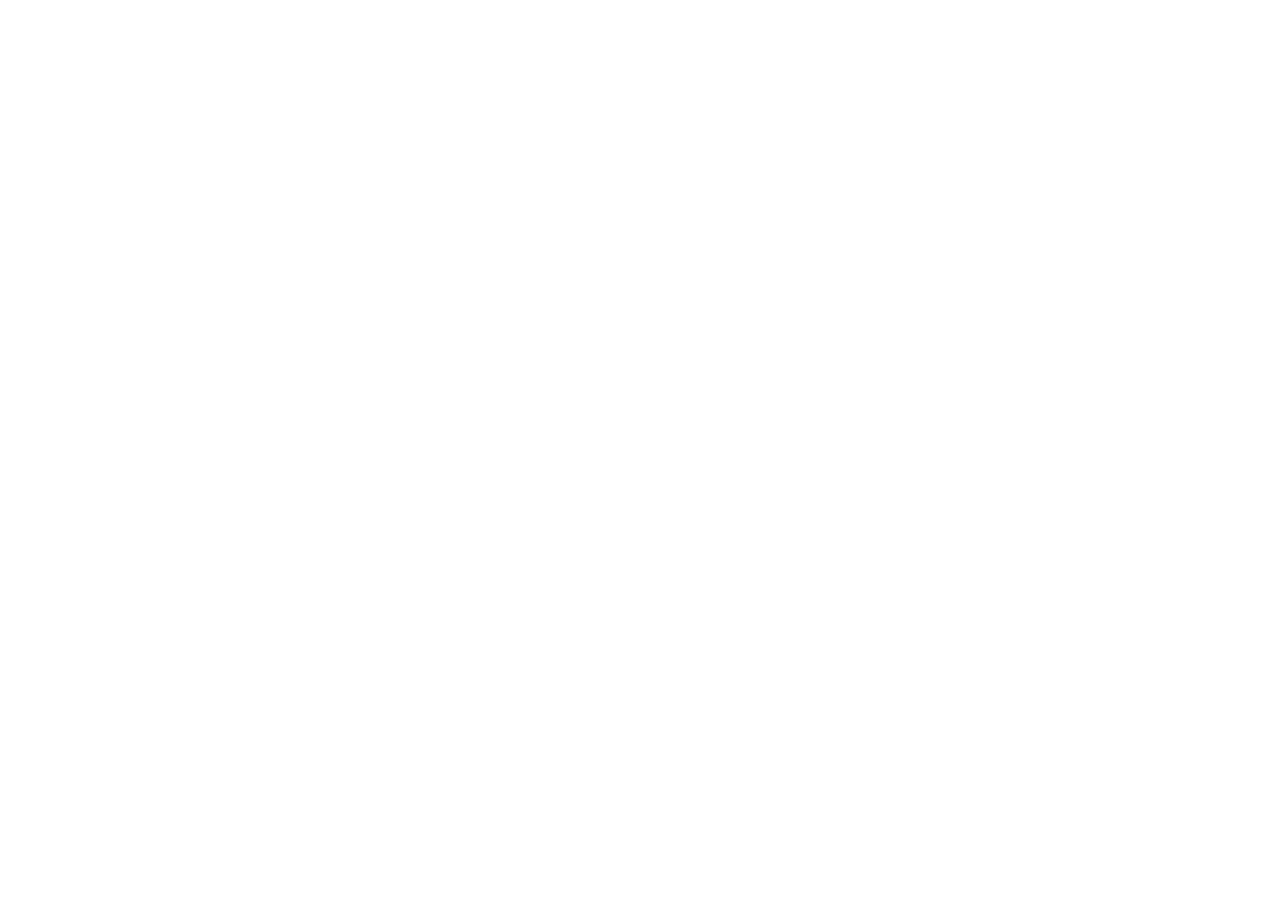
==== contact/contact.html @ a5d39ff1 "Second commit" ====
<!DOCTYPE html>
<html lang="en">
<head>
    <meta charset="UTF-8">
    <meta name="viewport" content="width=device-width, initial-scale=1.0">
    <title>Contact</title>
</head>
<body>
    <!-- Dallimi prej about us, textfieldat -->
    <!-- Forma me minimumin 5 inpute te ndryshme -->
    <!-- Infot per kompanine -->
    <!-- Our team* -->
    <!-- Kontakti -->
</body>
</html>
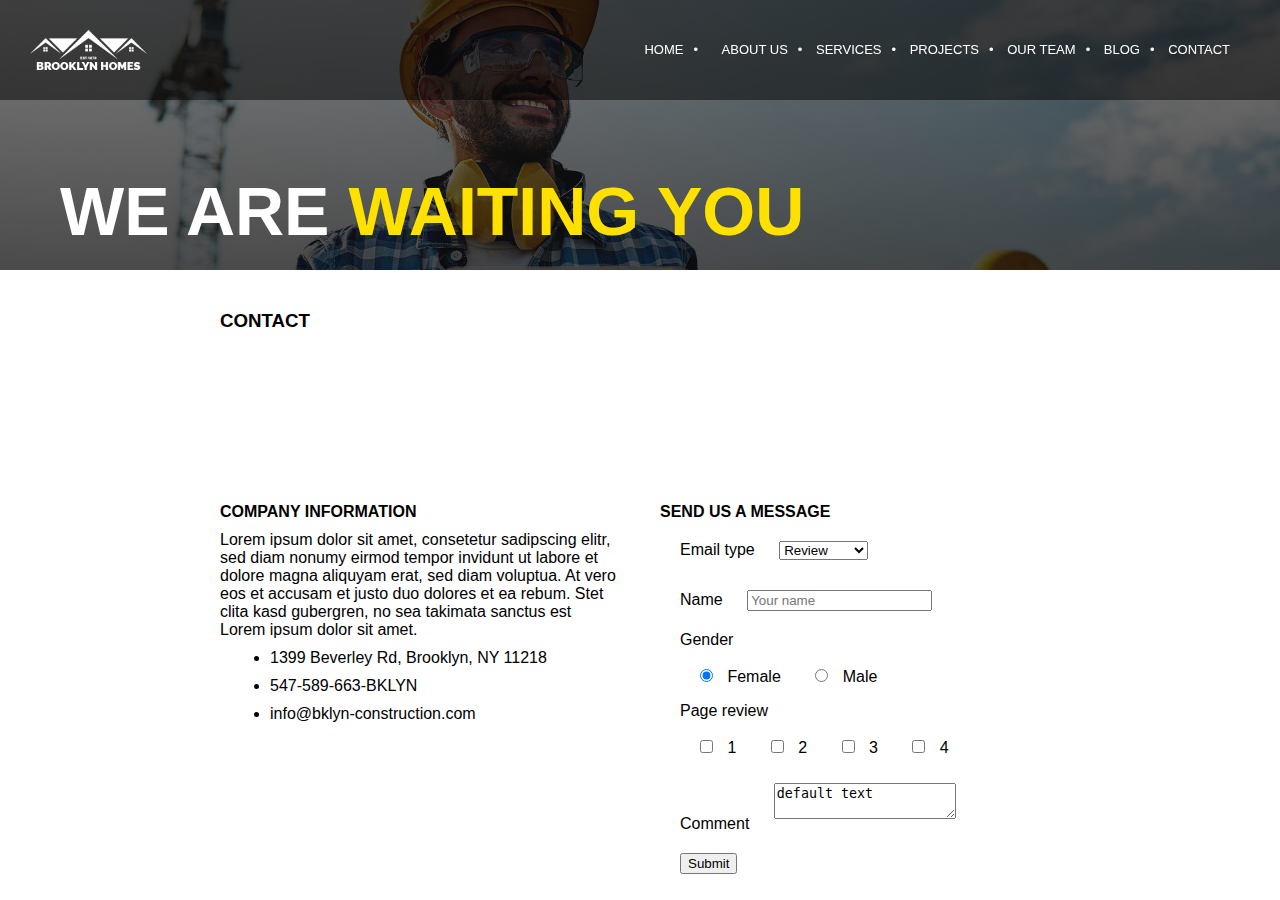
==== commit 9638a84d: "Detyra2 Animacionet" ====
--- a/contact/contact.html
+++ b/contact/contact.html
@@ -3,13 +3,120 @@
 <head>
     <meta charset="UTF-8">
     <meta name="viewport" content="width=device-width, initial-scale=1.0">
-    <title>Contact</title>
+    <title>Brooklyn Homes | Homepage</title>
+    <!-- <link rel="icon" href=""/> -->
+    <link rel="stylesheet" href="../style.css"/>
+    <script src="script.js"></script>
 </head>
 <body>
-    <!-- Dallimi prej about us, textfieldat -->
-    <!-- Forma me minimumin 5 inpute te ndryshme -->
-    <!-- Infot per kompanine -->
-    <!-- Our team* -->
+    <!-- Header-i -->
+    <header>
+        <!-- Navbar-i me Logo -->
+        <div id="top-header">
+            <!-- Logo -->
+            <div id="logo">
+                <img src="../assets/images/logo-navbar.png" />
+            </div>
+            <!-- Navbar Menu -->
+            <nav>
+                <div id="menu">
+                    <ul>
+                        <li class="active"><a href="../index.html">Home</a></li>
+                        <li><a href="about-us/aboutus.html">About Us</a></li>
+                        <li><a href="#">Services</a></li>
+                        <li><a href="projects.html">Projects</a></li>
+                        <li><a href="team.html">Our Team</a></li>
+                        <li><a href="#">Blog</a></li>
+                        <li><a href="#">Contact</a></li>
+                    </ul>
+                </div>
+            </nav>
+        </div>
+    </header>
+    <!-- Fotoja statike ne header -->
+    <div class="header-image-menu small">
+        <div id="header-title" style="margin-bottom: 20px;">
+            <h1>We are <span>waiting you</span></h1>
+         </div>
+    </div>
+    <!-- Forma -->
+    <div class="contact-content">
+        <div class="box1">
+            <h3>CONTACT</h3>
+        </div>
+        <div class="box2">
+            <h4>COMPANY INFORMATION</h4>
+            <p>Lorem ipsum dolor sit amet, consetetur sadipscing elitr, sed diam nonumy eirmod tempor invidunt ut labore et dolore magna aliquyam erat, sed diam voluptua. At vero eos et accusam et justo duo dolores et ea rebum. Stet clita kasd gubergren, no sea takimata sanctus est Lorem ipsum dolor sit amet.</p>
+            <ul>
+                <li>1399 Beverley Rd, Brooklyn, NY 11218</li>
+                <li>547-589-663-BKLYN</li>
+                <li>info@bklyn-construction.com</li>
+            </ul>
+        </div>
+        <div class="box3">
+            <h4>SEND US A MESSAGE</h4>
+            <form id="submitForm">
+                <div>
+                    <label for="selectbasic">Email type</label>
+                    <select id="selectbasic" name="selectbasic">
+                        <option value="1">Review</option>
+                        <option value="2">Suggestion</option>
+                    </select>
+                </div>
+                <div>
+                    <label for="textinput">Name</label>  
+                    <input id="textinput" name="textinput" type="text" placeholder="Your name">
+                </div>
+                <div>
+                    <label>Gender</label>
+                    <div>
+                        <label>
+                            <input type="radio" name="radios" value="male" checked="checked">
+                            Female
+                        </label>
+                        <label>
+                            <input type="radio" name="radios" value="female">
+                            Male
+                        </label>
+                    </div>
+                </div>
+                <div>
+                    <label for="checkboxes">Page review</label>
+                    <div>
+                        <label>
+                            <input type="checkbox" name="checkboxes" value="1">
+                            1
+                        </label>
+                        <label>
+                            <input type="checkbox" name="checkboxes" value="2">
+                            2
+                        </label>
+                        <label>
+                            <input type="checkbox" name="checkboxes" value="3">
+                            3
+                        </label>
+                        <label>
+                            <input type="checkbox" name="checkboxes" value="4">
+                            4
+                        </label>
+                    </div>
+                </div>
+                <div>
+                    <label for="textarea">Comment</label>
+                    <textarea id="textarea" name="textarea">default text</textarea>
+                </div>
+                <div>
+                    <button type="submit">Submit</button>
+                </div>
+            </form>
+        </div>
+    
+        <!-- Linking the external JavaScript file -->
+        <script src="script.js"></script>
+    </div>
+    <!-- Our latest projects, 3 cards rresht hoizontal -->
+    <!-- Our advantages, 3 cards rresht -->
     <!-- Kontakti -->
+    <!-- Footeri -->
 </body>
 </html>--- a/style.css
+++ b/style.css
@@ -0,0 +1,224 @@
+/* General */
+
+* {
+    margin: 0;
+}
+
+body {
+    font-family:'Gill Sans', 'Gill Sans MT', Calibri, 'Trebuchet MS', sans-serif;
+}
+
+/* Animations */
+@keyframes slidein {
+    from {
+      transform: translateY(100%);
+      opacity: 0;
+    }
+  
+    to {
+      transform: translateX(0%);
+      opacity: 1;
+    }
+}
+
+/* Header */
+header{
+    overflow: hidden;
+    background-color: transparent;
+    position: fixed;
+    width: 100%;
+    top: 0;
+    z-index: 1000;
+    transition: background-color 0.3s ease;
+}
+
+header:hover {
+    background-color: rgba(0, 0, 0, 0.5);
+}
+ 
+#top-header{
+    display: flex;
+    align-items: center;
+    justify-content: space-between;
+}
+ 
+/* Logo */
+#logo{
+    padding: 30px;
+}
+ 
+#logo img{
+    max-height:40px;
+	vertical-align:middle;
+}    
+ 
+/* Navbar */
+#menu{
+    font-size: small;
+    padding-right: 40px;
+    z-index: 1000;
+}
+     
+#menu ul{
+    text-align: center;
+    list-style: none;
+}
+     
+#menu li{
+    display: inline-block;
+}
+     
+#menu li a, #menu li span, .active{
+    display: inline-block;
+    padding: 0px 10px;
+    text-decoration: none;
+    text-transform: uppercase;
+    line-height: 60px;
+}
+     
+#menu li a{
+    color: #FFF;
+}
+
+#menu li:not(:last-child)::after {
+    content: "•";
+    color: #fff;
+}
+     
+#menu li:hover a, #menu li span{
+    color: #ffe100;
+    text-decoration: none;
+}
+
+.header-image-menu {
+    position: relative;
+    width: 100%;
+    top: 0;
+    left: 0;
+    background-image: url('assets/images/main-bg.jpg');
+    background-size: cover;
+    background-position: center;
+    display: flex;
+    justify-content: flex-start;
+    align-items: flex-end;
+    z-index: -1;
+}
+
+.big {
+    height: 100vh;
+}
+
+.small {
+    height: 30vh;
+}
+
+.header-image-menu::after {
+    content: '';
+    position: absolute;
+    top: 0;
+    left: 0;
+    width: 100%;
+    height: 100%;
+    background: linear-gradient(rgba(0, 0, 0, 0.5), rgba(0, 0, 0, 0.7)); /* Adjust the opacity as needed */
+    z-index: 0;
+}
+
+#header-title {
+    position: absolute;
+    margin: 60px;
+    z-index: 1;
+    animation-name: slidein;
+    animation-duration: 1s;
+}
+
+#header-title h1 {
+    color: white;
+    text-transform: uppercase;
+    font-size: 68px;
+    margin: 0;
+}
+
+#header-title span {
+    color: #ffe100;
+}
+
+#header-text {
+    display: grid;
+    grid-template-columns: 50% 30%;
+}
+
+#header-text p{
+    color: white;
+    opacity: 0.6;
+}
+
+.main-content {
+    display: grid;
+    grid-template-columns: auto auto auto;
+    grid-template-rows: auto;
+    text-align: center;
+}
+
+.content {
+    position: relative;
+    overflow: hidden;
+    padding: 100px;
+    background-color: #ffe100;
+}
+
+.content * {
+    margin: 10px 0px;
+}
+
+.messi {
+    background-color: black;
+    color: white;
+}
+
+.messi h3 {
+    color:#ffe100;
+}
+
+.dot {
+    height: 75px;
+    width: 75px;
+    border-radius: 50%;
+    display: inline-block;
+    background-position: center;
+    background-size: 50%;
+    background-repeat: no-repeat;
+    transition: transform 0.3s ease;
+}
+
+.black {
+    background-color: black;
+}
+
+.yellow {
+    background-color: #ffe100;
+}
+
+.dot-hover {
+    background-size: 0%;
+    transform: scale(10); /* Increase size on hover */
+    color: white;
+}
+
+.contact-content {
+    padding: 20px 200px;
+    display: grid;
+    grid-template-columns: repeat(2, 1fr);
+    grid-template-rows: 40% 1fr;
+    grid-column-gap: 0px;
+    grid-row-gap: 0px;
+}
+
+.contact-content *{
+    margin: 10px;
+}
+    
+.box1 { grid-area: 1 / 1 / 2 / 3; }
+.box2 { grid-area: 2 / 1 / 3 / 2; }
+.box3 { grid-area: 2 / 2 / 3 / 3; }
+
+/* Responsive */